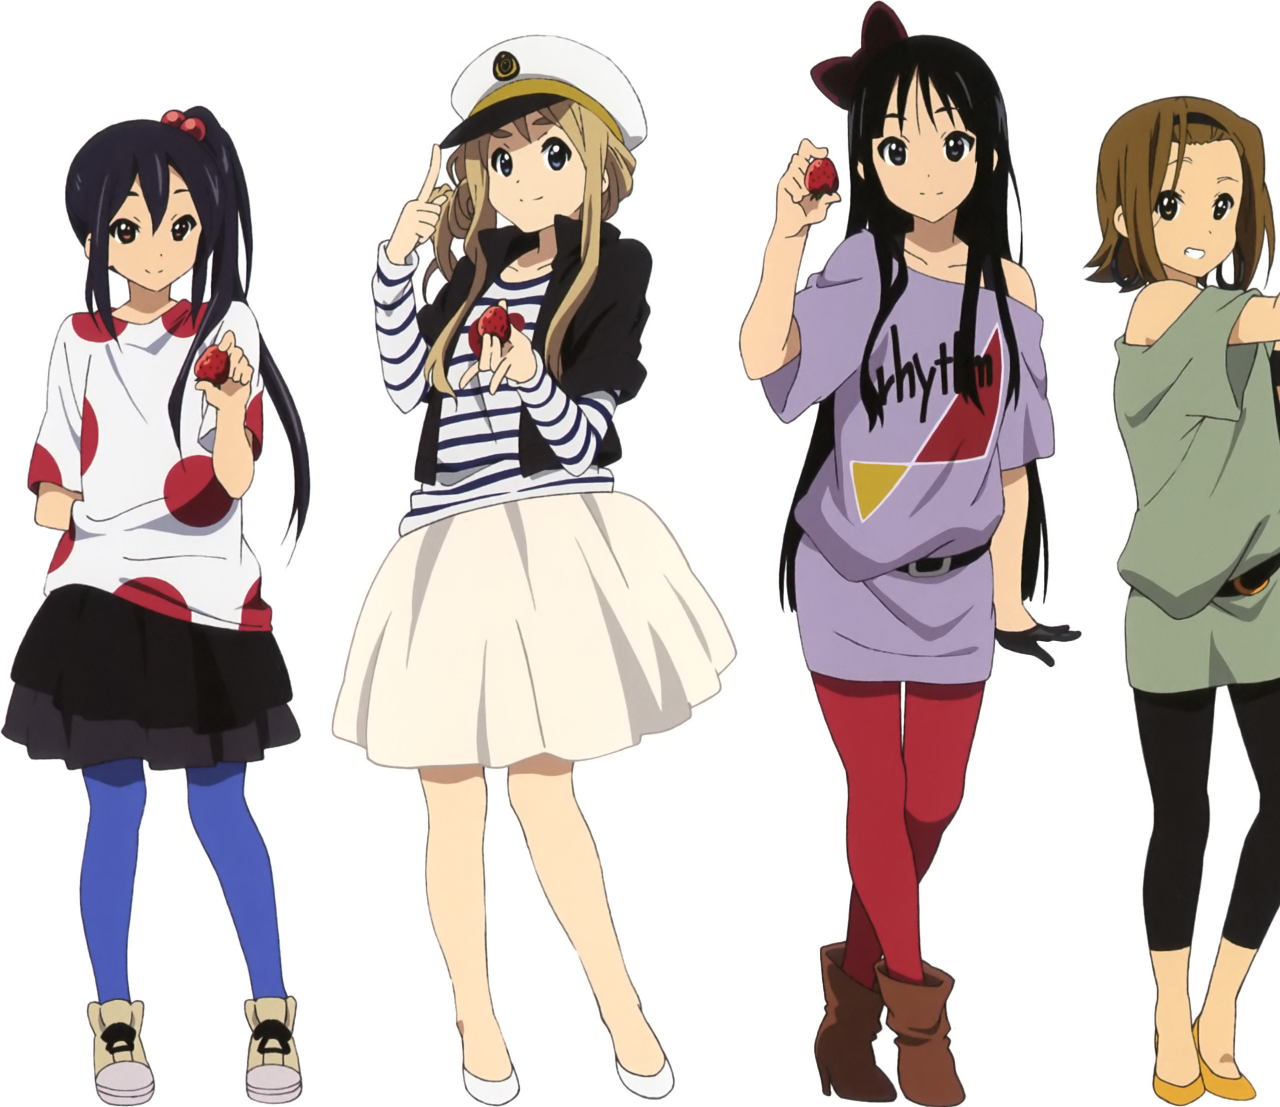
==== animate.html @ a52bfedb "Add files via upload" ====
<!DOCTYPE html>
<html>
<head>

<style> 


#k1
{

background-image:url(k1.jpg);
width:311px;
height:1002px;
background-size:cover; 
left:0px;
top:104.5px;
position:absolute;
animation-name:k1;
animation-duration:5s;
animation-delay:0s;
}
#k2
{
background-image:url(k2.jpg);
width:407px;
height:1073px;
background-size:cover; 
left:331px;
top:33.5px;
position:absolute;
animation-name:k2;
animation-duration:5s;
animation-delay:0s;
}
#k3
{
background-image:url(k3.jpg);
width:343.5px;
height:1106.5px;
background-size:cover; 
left:738px;
top:0px;
position:absolute;
animation-name:k3;
animation-duration:5s;
animation-delay:0s;
}
#k4
{
background-image:url(k4.jpg);
width:327px;
height:1012px;
background-size:cover; 
left:1081.5px;
top:94.5px;
position:absolute;
animation-name:k4;
animation-duration:5s;
animation-delay:0s;
}
#k5
{
background-image:url(k5.jpg);
width:323.5px;
height:1071px;
background-size:cover; 
left:1408.5px;
top:35.5px;
position:absolute;
animation-name:k5;
animation-duration:5s;
animation-delay:0s;
}


@keyframes k1
{
	0% {
        opacity: 0; 
	}
    60% {
        opacity: 0; 
    }
    100% {
        opacity: 1;
	}
}
@keyframes k2
{
	0% {
        opacity: 0; left:0px;
	}
    58% {
        opacity: 0; 
    }
    100% {
        opacity: 1;left:331px;
	}
}
@keyframes k3
{
	0% {
        opacity: 0; left:0px;
	}
    56% {
        opacity: 0; 
    }
    100% {
        opacity: 1;left:738px;
	}
}
@keyframes k4
{
	0% {
        opacity: 0; left:0px;
	}
    53% {
        opacity: 0; 
    }
    100% {
        opacity: 1;left:1081.5px;
	}
}
@keyframes k5
{
	0% {
        opacity: 0; left:0px;
	}
    50% {
        opacity: 0; 
    }
    100% {
        opacity: 1;left:1408.5px;
	}
}

</style>
</head>
<body>



<div id="k1" ></div>
<div id="k2" ></div>
<div id="k3" ></div>
<div id="k4" ></div>
<div id="k4" ></div>
<div id="k5" ></div>

</body>
</html>
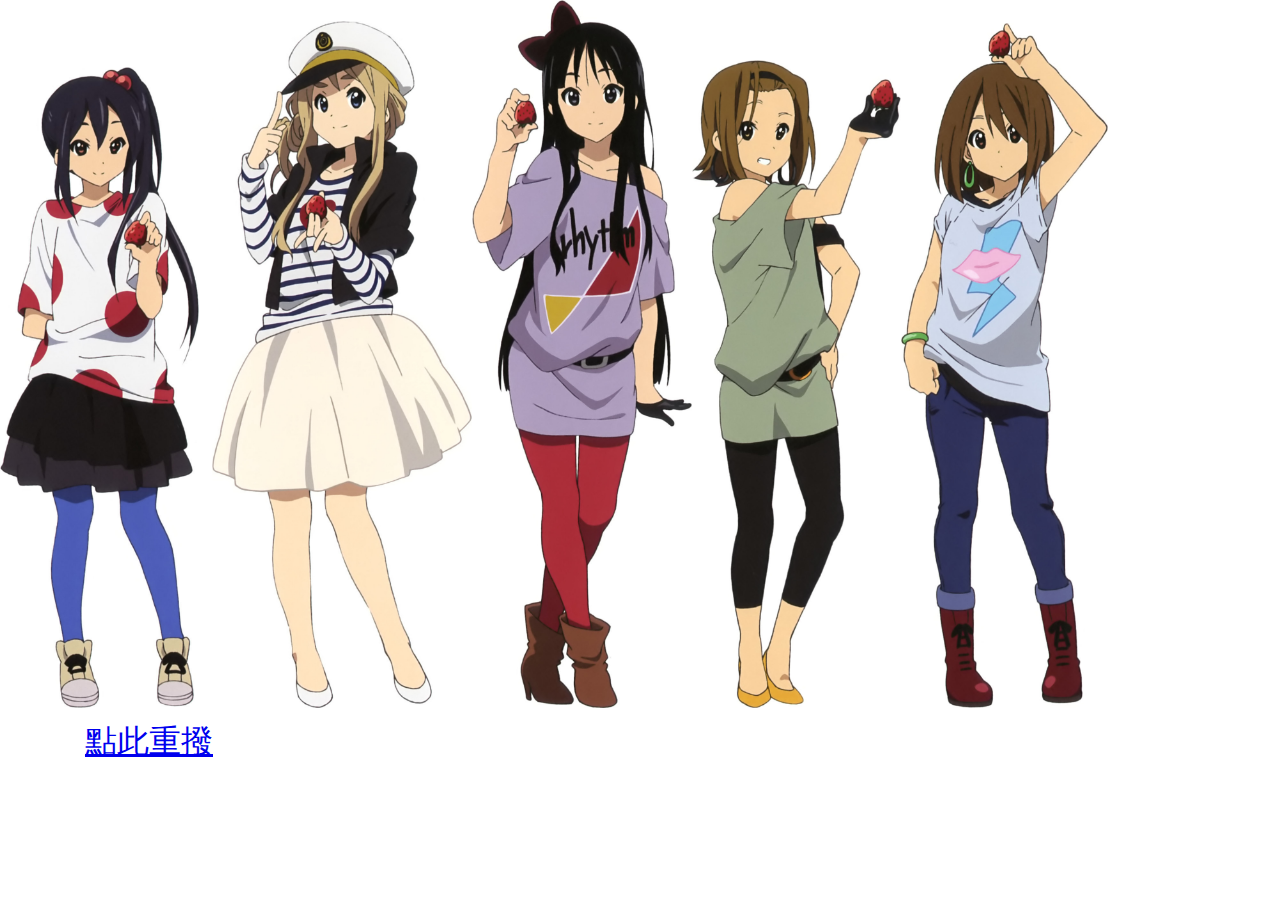
==== commit d5288d2a: "Add files via upload" ====
--- a/animate.html
+++ b/animate.html
@@ -1,151 +1,25 @@
-<!DOCTYPE html>
+﻿<!DOCTYPE html>
 <html>
 <head>
-
-<style> 
-
-
-#k1
-{
-
-background-image:url(k1.jpg);
-width:311px;
-height:1002px;
-background-size:cover; 
-left:0px;
-top:104.5px;
-position:absolute;
-animation-name:k1;
-animation-duration:5s;
-animation-delay:0s;
-}
-#k2
-{
-background-image:url(k2.jpg);
-width:407px;
-height:1073px;
-background-size:cover; 
-left:331px;
-top:33.5px;
-position:absolute;
-animation-name:k2;
-animation-duration:5s;
-animation-delay:0s;
-}
-#k3
-{
-background-image:url(k3.jpg);
-width:343.5px;
-height:1106.5px;
-background-size:cover; 
-left:738px;
-top:0px;
-position:absolute;
-animation-name:k3;
-animation-duration:5s;
-animation-delay:0s;
-}
-#k4
-{
-background-image:url(k4.jpg);
-width:327px;
-height:1012px;
-background-size:cover; 
-left:1081.5px;
-top:94.5px;
-position:absolute;
-animation-name:k4;
-animation-duration:5s;
-animation-delay:0s;
-}
-#k5
-{
-background-image:url(k5.jpg);
-width:323.5px;
-height:1071px;
-background-size:cover; 
-left:1408.5px;
-top:35.5px;
-position:absolute;
-animation-name:k5;
-animation-duration:5s;
-animation-delay:0s;
-}
-
-
-@keyframes k1
-{
-	0% {
-        opacity: 0; 
-	}
-    60% {
-        opacity: 0; 
-    }
-    100% {
-        opacity: 1;
-	}
-}
-@keyframes k2
-{
-	0% {
-        opacity: 0; left:0px;
-	}
-    58% {
-        opacity: 0; 
-    }
-    100% {
-        opacity: 1;left:331px;
-	}
-}
-@keyframes k3
-{
-	0% {
-        opacity: 0; left:0px;
-	}
-    56% {
-        opacity: 0; 
-    }
-    100% {
-        opacity: 1;left:738px;
-	}
-}
-@keyframes k4
-{
-	0% {
-        opacity: 0; left:0px;
-	}
-    53% {
-        opacity: 0; 
-    }
-    100% {
-        opacity: 1;left:1081.5px;
-	}
-}
-@keyframes k5
-{
-	0% {
-        opacity: 0; left:0px;
-	}
-    50% {
-        opacity: 0; 
-    }
-    100% {
-        opacity: 1;left:1408.5px;
-	}
-}
-
-</style>
+<title>k-on!</title>
+<link type="text/css" rel="stylesheet" href=k.css>
 </head>
 <body>
 
+<br><br>
+<h1 align="center">說明:</h1>
+<h2 align="center">5秒後將自動撥放動畫</h2>
+<h2 align="center">圖片將由左方漸入</h2>
+<h2 align="center">播放完將停在最後的畫面</h2>
+<h2 align="center">左下角有重播鍵</h2>
 
+<div id="k1"></div>
+<div id="k2"></div>
+<div id="k3"></div>
+<div id="k4"></div>
+<div id="k4"></div>
+<div id="k5"></div>
 
-<div id="k1" ></div>
-<div id="k2" ></div>
-<div id="k3" ></div>
-<div id="k4" ></div>
-<div id="k4" ></div>
-<div id="k5" ></div>
-
+<a href="javascript:window.location.reload()">點此重撥</a>
 </body>
 </html>